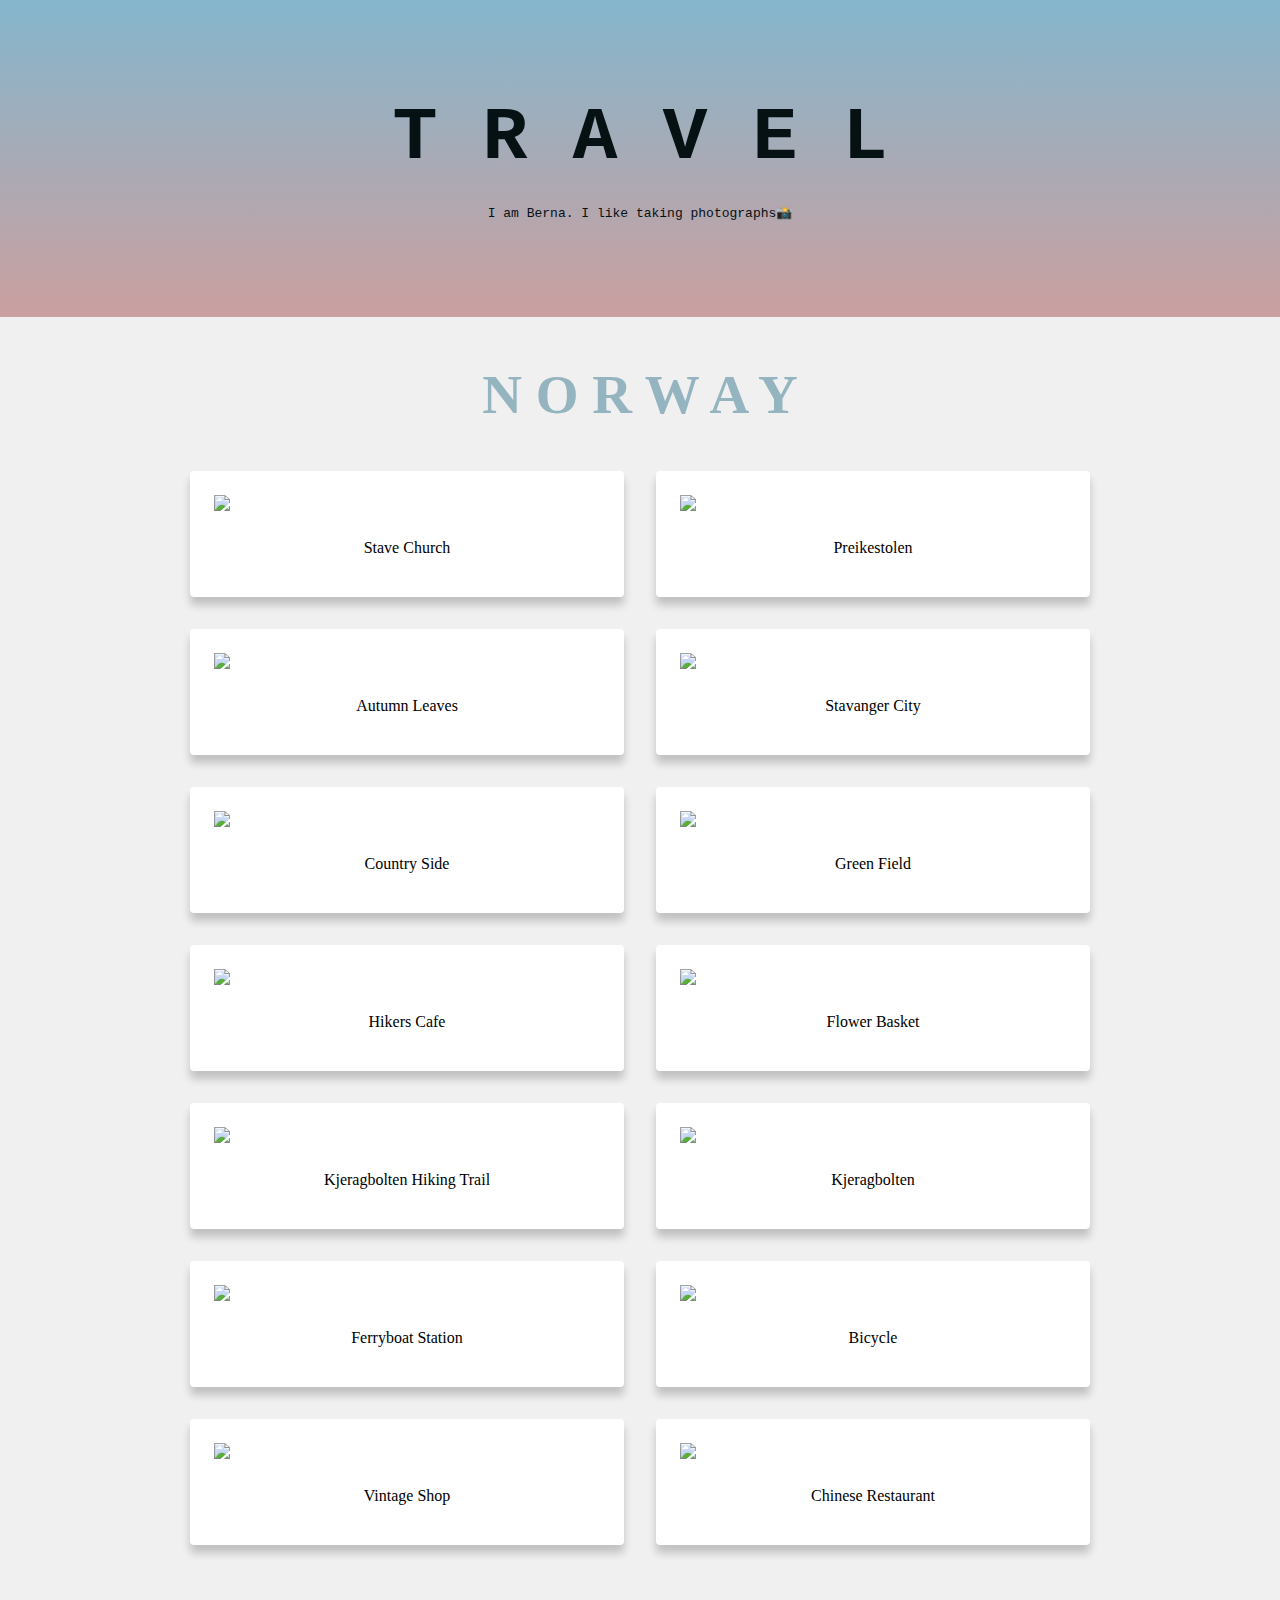
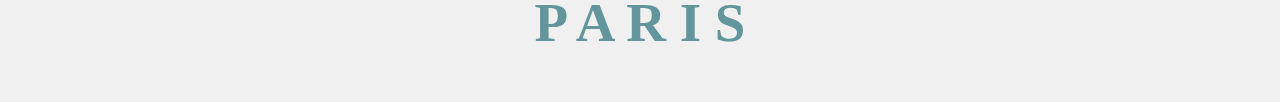
==== travel.html @ 4fe82e5f "hero and polaroid styling" ====
<!DOCTYPE html>
<html lang="en">

<head>
    <meta charset="UTF-8">
    <meta http-equiv="X-UA-Compatible" content="IE=edge">
    <meta name="viewport" content="width=device-width, initial-scale=1.0">
    <link rel="stylesheet" href="travel.css">
    <title>Bern's Travel</title>
</head>

<body>

  

    <div class="hero">
        <h1 class="hero__heading">T R A V E L</h1>
        <p class="no-margins">I am Berna. I like taking photographs📸</p>
    </div>

    <h2 class="country">N O R W A Y</h2>

   
        <div class="gallery"> 
            <div class="polaroid"> 
                <img src="/home/projects/personal/images/stavechurch.jpg"> 
                <div class="caption">Stave Church</div> 
            </div> 
            <div class="polaroid"> 
                <img src="/home/projects/personal/images/pulpit.jpg"> 
                <div class="caption">Preikestolen</div> 
            </div>
            <div class="polaroid"> 
                <img src="/home/projects/personal/images/autumn.jpg"> 
                <div class="caption">Autumn Leaves</div> 
            </div>
            <div class="polaroid"> 
                <img src="/home/projects/personal/images/stavanger.jpg"> 
                <div class="caption">Stavanger City</div> 
            </div>
            <div class="polaroid"> 
                <img src="/home/projects/personal/images/countryside.jpg"> 
                <div class="caption">Country Side</div> 
            </div>
            <div class="polaroid"> 
                <img src="/home/projects/personal/images/greenfield.jpg"> 
                <div class="caption">Green Field</div> 
            </div>
            <div class="polaroid"> 
                <img src="/home/projects/personal/images/hikerscafe.jpg"> 
                <div class="caption">Hikers Cafe</div> 
            </div>
            <div class="polaroid"> 
                <img src="/home/projects/personal/images/flower.jpg"> 
                <div class="caption">Flower Basket</div> 
            </div>
            <div class="polaroid"> 
                <img src="/home/projects/personal/images/trail.jpg"> 
                <div class="caption">Kjeragbolten Hiking Trail</div> 
            </div>
            <div class="polaroid"> 
                <img src="/home/projects/personal/images/kjeragtrail.jpg"> 
                <div class="caption">Kjeragbolten</div> 
            </div>
            <div class="polaroid"> 
                <img src="/home/projects/personal/images/bridge.jpg"> 
                <div class="caption">Ferryboat Station</div> 
            </div>
            <div class="polaroid"> 
                <img src="/home/projects/personal/images/bike.jpg"> 
                <div class="caption">Bicycle</div> 
            </div>
            <div class="polaroid"> 
                <img src="/home/projects/personal/images/love.jpg"> 
                <div class="caption">Vintage Shop</div> 
            </div>
            <div class="polaroid"> 
                <img src="/home/projects/personal/images/chinese.jpg"> 
                <div class="caption">Chinese Restaurant</div> 
            </div>
           




        </div>

    <h2 class="city">P A R I S</h2>





   
    





</body>

</html>
---- travel.css ----
body {
    padding: 0;
    margin: 0;
    background-color: rgb(240, 240, 240);
}

img {
    max-width: 100%;
}

.no-margins {
    margin: 0;
}

.container {
    max-width: 900px;
    margin: 0 auto;
    margin-left: auto;
    margin-right: auto;
}

.hero {
  padding: 96px 0;
  background-image: linear-gradient(rgba(26, 125, 170, 0.5), rgba(165, 79, 79, 0.5));
  text-align: center;
  font-family: monospace;
  color: rgb(6, 17, 20);
}
.hero__heading {
    font-size: 75px;
    margin: 0;
    margin-bottom: 24px;
}
@media (max-width: 600px) {
    .hero__heading {
        font-size: 50px;
    }
}


.gallery { 
    display: grid;
    gap: 32px;
    grid-template-columns: 1fr 1fr;
    max-width: 900px;
    margin: 0 auto;
}

.polaroid {
    background-color: white;
    box-shadow: 0 8px 8px 0 rgba(0,0,0,0.2);
    border-radius: 4px;
    padding: 24px;
}
.polaroid > .caption {
    text-align: center;
    margin-top: 8px;
    padding: 16px;
}

.container {
    text-align: center;
    font-size: 25px;
    font-family: cursive;
    padding: 10px 20px;
  }

.country {
    font-family: cursive;
    font-size: 55px;
    text-align: center;
    color: #94b5c0;

}

.city {
    font-family: cursive;
    font-size: 55px;
    text-align: center;
    color: #62959c;

}
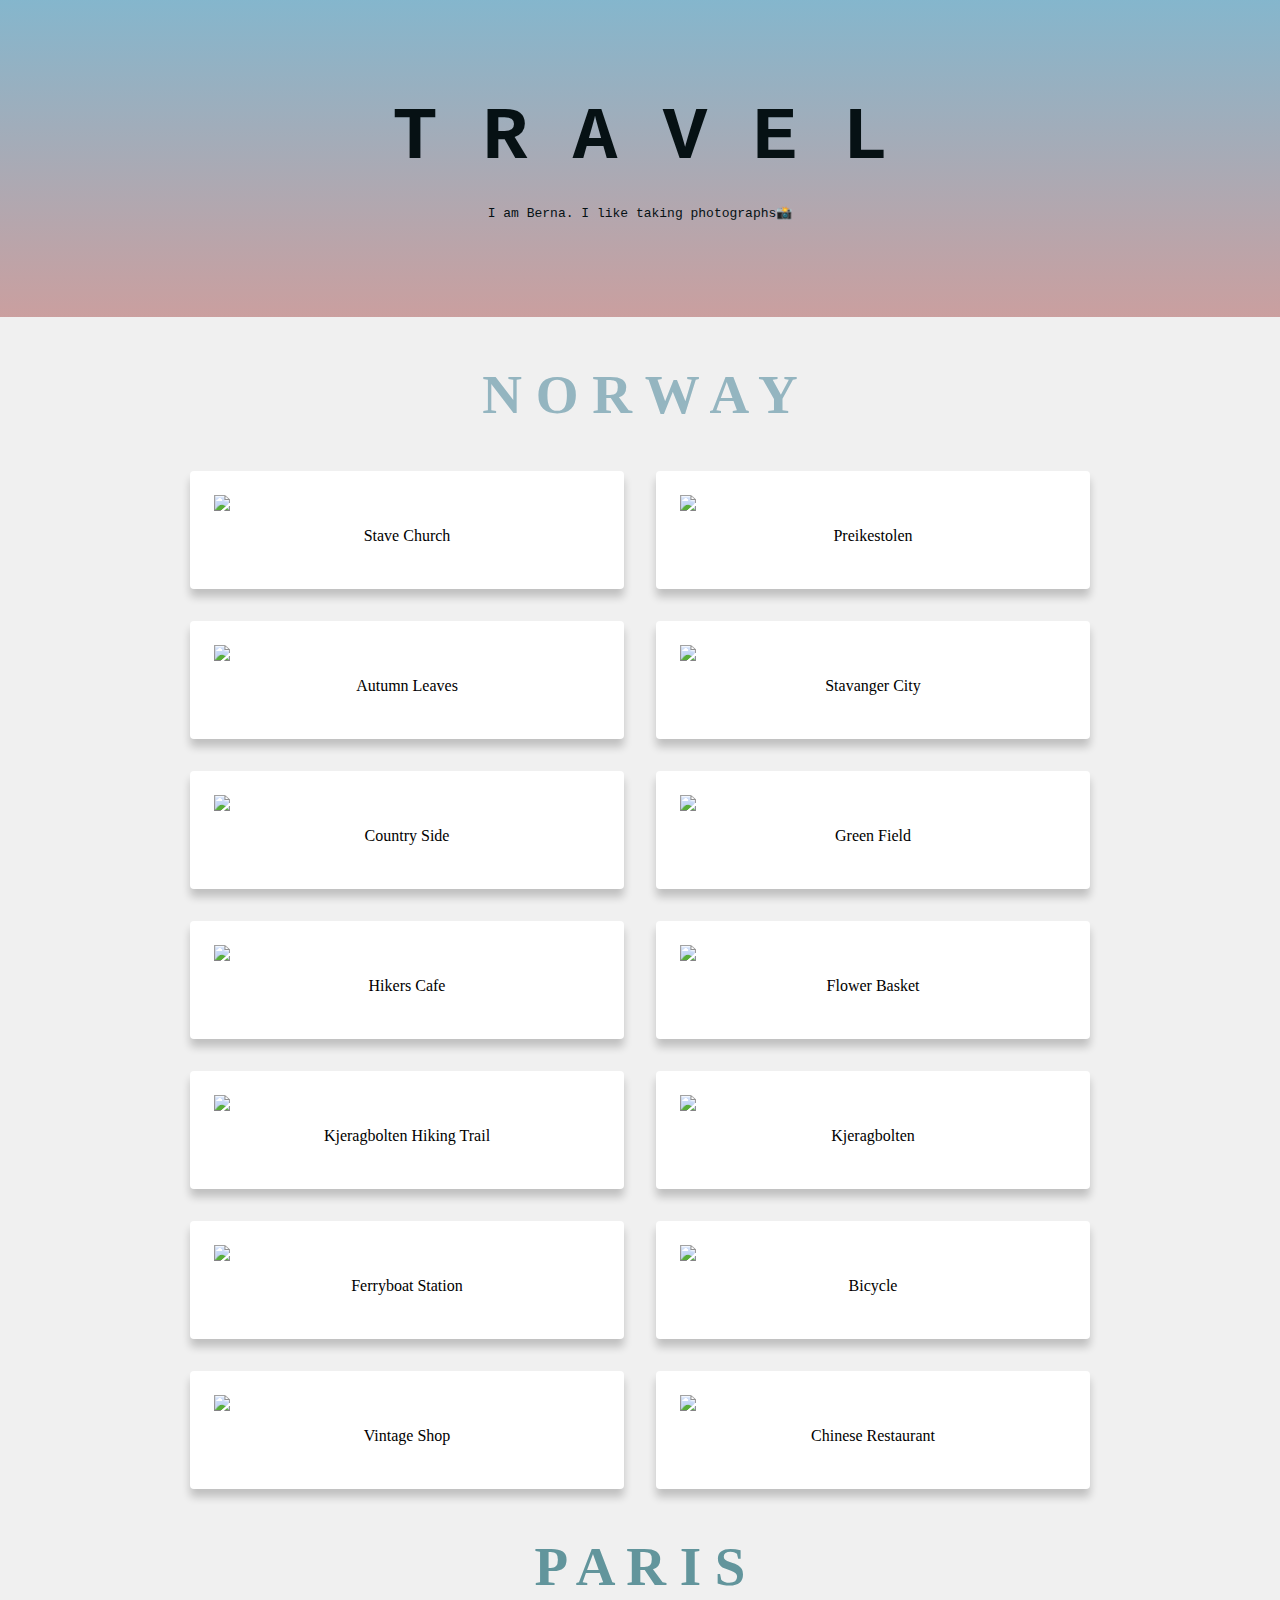
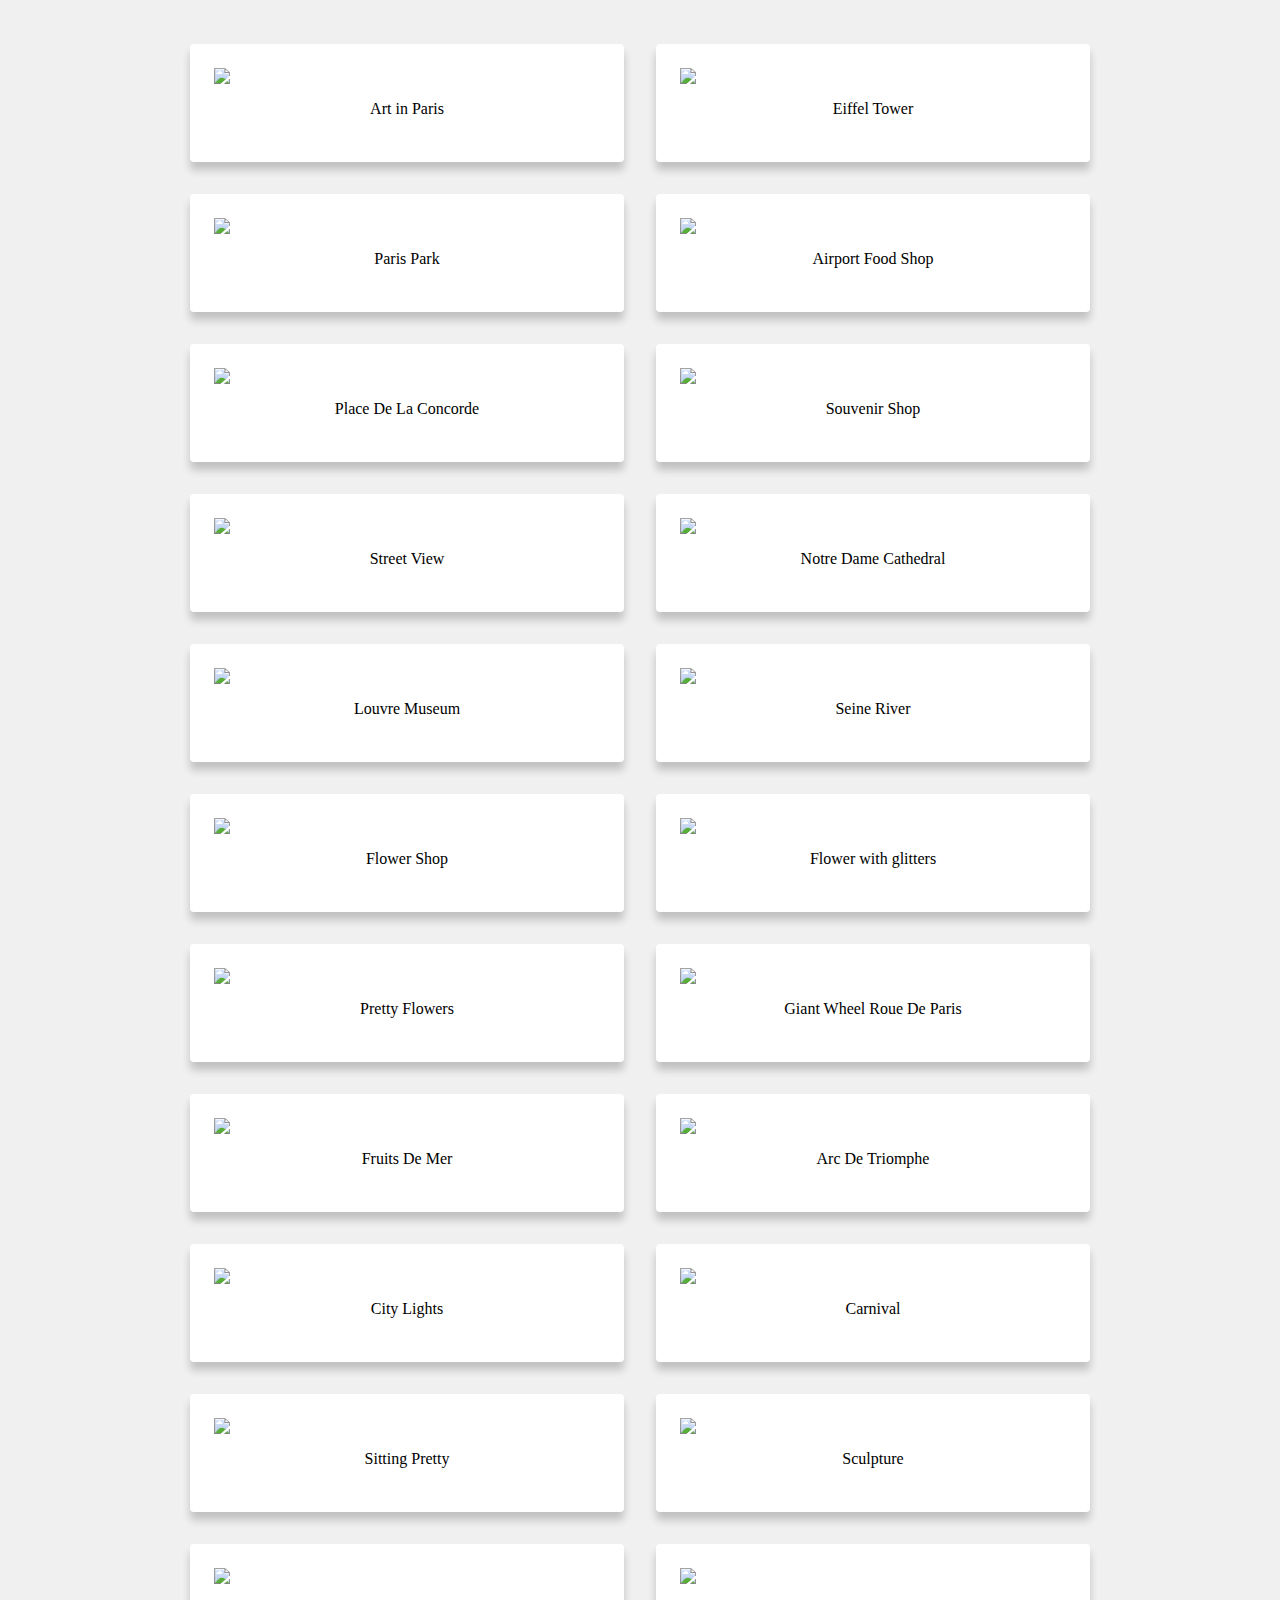
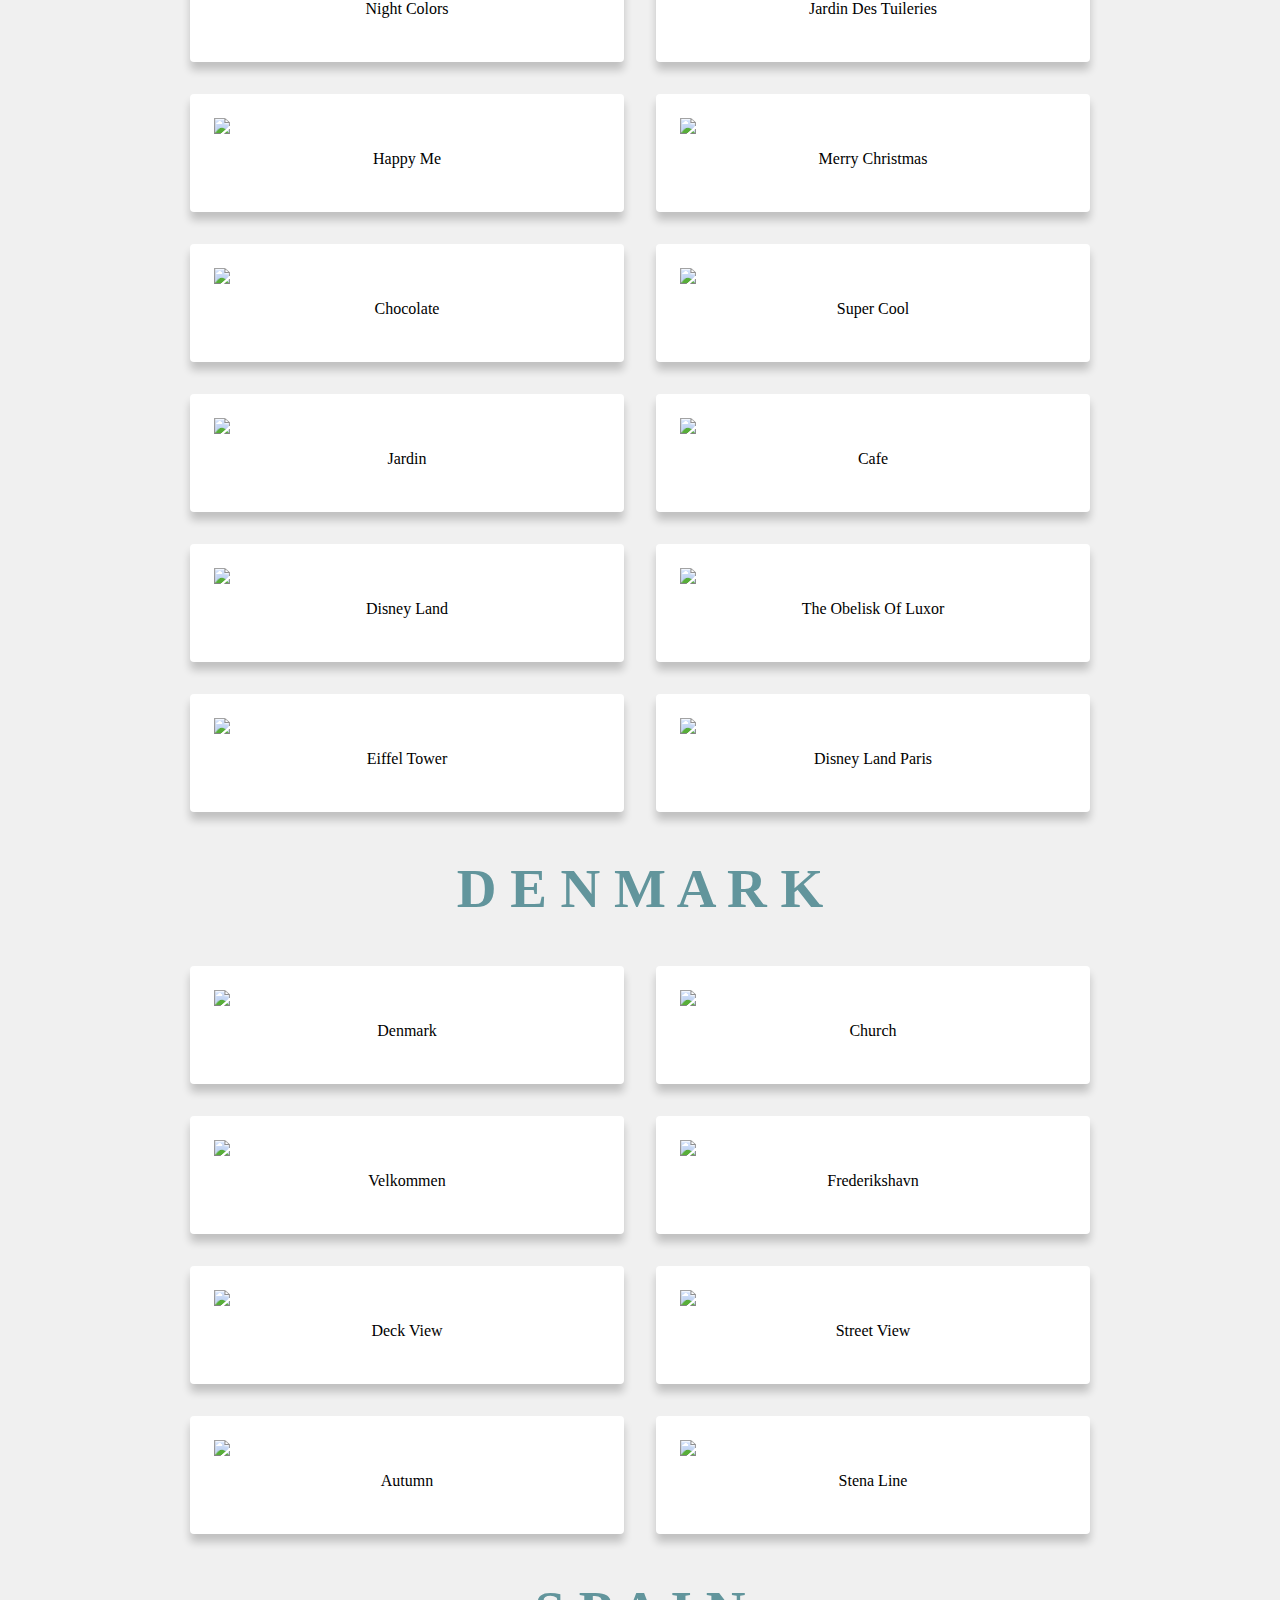
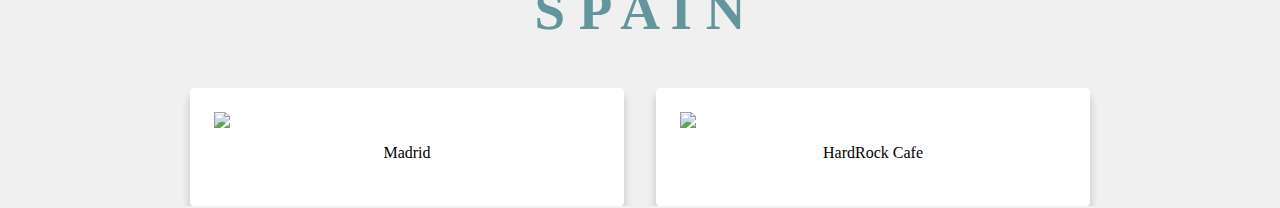
==== commit 87d002f6: "About travel" ====
--- a/travel.html
+++ b/travel.html
@@ -23,69 +23,295 @@
    
         <div class="gallery"> 
             <div class="polaroid"> 
-                <img src="/home/projects/personal/images/stavechurch.jpg"> 
+                <img src="/home/projects/travel/images/stavechurch.jpg"> 
                 <div class="caption">Stave Church</div> 
             </div> 
             <div class="polaroid"> 
-                <img src="/home/projects/personal/images/pulpit.jpg"> 
+                <img src="/home/projects/travel/images/pulpit.jpg"> 
                 <div class="caption">Preikestolen</div> 
             </div>
             <div class="polaroid"> 
-                <img src="/home/projects/personal/images/autumn.jpg"> 
+                <img src="/home/projects/travel/images/autumn.jpg"> 
                 <div class="caption">Autumn Leaves</div> 
             </div>
             <div class="polaroid"> 
-                <img src="/home/projects/personal/images/stavanger.jpg"> 
+                <img src="/home/projects/travel/images/stavanger.jpg"> 
                 <div class="caption">Stavanger City</div> 
             </div>
             <div class="polaroid"> 
-                <img src="/home/projects/personal/images/countryside.jpg"> 
+                <img src="/home/projects/travel/images/countryside.jpg"> 
                 <div class="caption">Country Side</div> 
             </div>
             <div class="polaroid"> 
-                <img src="/home/projects/personal/images/greenfield.jpg"> 
+                <img src="/home/projects/travel/images/greenfield.jpg"> 
                 <div class="caption">Green Field</div> 
             </div>
             <div class="polaroid"> 
-                <img src="/home/projects/personal/images/hikerscafe.jpg"> 
+                <img src="/home/projects/travel/images/hikerscafe.jpg"> 
                 <div class="caption">Hikers Cafe</div> 
             </div>
             <div class="polaroid"> 
-                <img src="/home/projects/personal/images/flower.jpg"> 
+                <img src="/home/projects/travel/images/flower.jpg"> 
                 <div class="caption">Flower Basket</div> 
             </div>
             <div class="polaroid"> 
-                <img src="/home/projects/personal/images/trail.jpg"> 
+                <img src="/home/projects/travel/images/trail.jpg"> 
                 <div class="caption">Kjeragbolten Hiking Trail</div> 
             </div>
             <div class="polaroid"> 
-                <img src="/home/projects/personal/images/kjeragtrail.jpg"> 
+                <img src="/home/projects/travel/images/kjeragtrail.jpg"> 
                 <div class="caption">Kjeragbolten</div> 
             </div>
             <div class="polaroid"> 
-                <img src="/home/projects/personal/images/bridge.jpg"> 
+                <img src="/home/projects/travel/images/bridge.jpg"> 
                 <div class="caption">Ferryboat Station</div> 
             </div>
             <div class="polaroid"> 
-                <img src="/home/projects/personal/images/bike.jpg"> 
+                <img src="/home/projects/travel/images/bike.jpg"> 
                 <div class="caption">Bicycle</div> 
             </div>
             <div class="polaroid"> 
-                <img src="/home/projects/personal/images/love.jpg"> 
+                <img src="/home/projects/travel/images/love.jpg"> 
                 <div class="caption">Vintage Shop</div> 
             </div>
             <div class="polaroid"> 
-                <img src="/home/projects/personal/images/chinese.jpg"> 
+                <img src="/home/projects/travel/images/chinese.jpg"> 
                 <div class="caption">Chinese Restaurant</div> 
             </div>
-           
-
-
-
 
         </div>
 
     <h2 class="city">P A R I S</h2>
+
+    <div class="gallery"> 
+        <div class="polaroid"> 
+            <img src="/home/projects/travel/images/art.jpg"> 
+            <div class="caption">Art in Paris</div> 
+        </div>
+        <div class="polaroid"> 
+            <img src="/home/projects/travel/images/paris.jpg"> 
+            <div class="caption">Eiffel Tower</div> 
+        </div>
+        <div class="polaroid"> 
+            <img src="/home/projects/travel/images/sideview.jpg"> 
+            <div class="caption">Paris Park</div> 
+        </div>
+        <div class="polaroid"> 
+            <img src="/home/projects/travel/images/food.jpg"> 
+            <div class="caption">Airport Food Shop</div> 
+        </div>
+        <div class="polaroid"> 
+            <img src="/home/projects/travel/images/sculpture.jpg"> 
+            <div class="caption">Place De La Concorde</div> 
+        </div>
+        <div class="polaroid"> 
+            <img src="/home/projects/travel/images/souvenir.JPG"> 
+            <div class="caption">Souvenir Shop</div> 
+        </div>
+        <div class="polaroid"> 
+            <img src="/home/projects/travel/images/street.JPG"> 
+            <div class="caption">Street View</div> 
+        </div>
+        <div class="polaroid"> 
+            <img src="/home/projects/travel/images/cathedral.jpg"> 
+            <div class="caption">Notre Dame Cathedral</div> 
+        </div>
+        <div class="polaroid"> 
+            <img src="/home/projects/travel/images/louvre.JPG"> 
+            <div class="caption">Louvre Museum</div> 
+        </div>
+        <div class="polaroid"> 
+            <img src="/home/projects/travel/images/river.JPG"> 
+            <div class="caption">Seine River</div> 
+        </div>
+        <div class="polaroid"> 
+            <img src="/home/projects/travel/images/jardin.JPG"> 
+            <div class="caption">Flower Shop</div> 
+        </div>
+        <div class="polaroid"> 
+            <img src="/home/projects/travel/images/glitter.jpg"> 
+            <div class="caption">Flower with glitters</div> 
+        </div>
+        <div class="polaroid"> 
+            <img src="/home/projects/travel/images/pretty.JPG"> 
+            <div class="caption">Pretty Flowers</div> 
+        </div>
+        <div class="polaroid"> 
+            <img src="/home/projects/travel/images/flyer.JPG"> 
+            <div class="caption">Giant Wheel Roue De Paris</div> 
+        </div>
+        <div class="polaroid"> 
+            <img src="/home/projects/travel/images/fruit.jpg"> 
+            <div class="caption">Fruits De Mer</div> 
+        </div>
+        <div class="polaroid"> 
+            <img src="/home/projects/travel/images/square.JPG"> 
+            <div class="caption">Arc De Triomphe</div> 
+        </div>
+        <div class="polaroid"> 
+            <img src="/home/projects/travel/images/flag.JPG"> 
+            <div class="caption">City Lights</div> 
+        </div>
+        <div class="polaroid"> 
+            <img src="/home/projects/travel/images/carnival.JPG"> 
+            <div class="caption">Carnival</div> 
+        </div>
+        <div class="polaroid"> 
+            <img src="/home/projects/travel/images/tower.JPG"> 
+            <div class="caption">Sitting Pretty</div> 
+        </div>
+        <div class="polaroid"> 
+            <img src="/home/projects/travel/images/white.JPG"> 
+            <div class="caption">Sculpture</div> 
+        </div>
+        <div class="polaroid"> 
+            <img src="/home/projects/travel/images/transpo.JPG"> 
+            <div class="caption">Night Colors</div> 
+        </div>
+        <div class="polaroid"> 
+            <img src="/home/projects/travel/images/tui.JPG"> 
+            <div class="caption">Jardin Des Tuileries</div> 
+        </div>
+        <div class="polaroid"> 
+            <img src="/home/projects/travel/images/smile.JPG"> 
+            <div class="caption">Happy Me</div> 
+        </div>
+        <div class="polaroid"> 
+            <img src="/home/projects/travel/images/noel.JPG"> 
+            <div class="caption">Merry Christmas</div> 
+        </div>
+        <div class="polaroid"> 
+            <img src="/home/projects/travel/images/chocolate.jpg"> 
+            <div class="caption">Chocolate</div> 
+        </div>
+        <div class="polaroid"> 
+            <img src="/home/projects/travel/images/hello.jpg"> 
+            <div class="caption">Super Cool</div> 
+        </div>
+        <div class="polaroid"> 
+            <img src="/home/projects/travel/images/okay.JPG"> 
+            <div class="caption">Jardin</div> 
+        </div>
+        <div class="polaroid"> 
+            <img src="/home/projects/travel/images/cafe.JPG"> 
+            <div class="caption">Cafe</div> 
+        </div>
+        <div class="polaroid"> 
+            <img src="/home/projects/travel/images/disney.jpg"> 
+            <div class="caption">Disney Land</div> 
+        </div>
+        <div class="polaroid"> 
+            <img src="/home/projects/travel/images/tomb.JPG"> 
+            <div class="caption">The Obelisk Of Luxor</div> 
+        </div>
+        <div class="polaroid"> 
+            <img src="/home/projects/travel/images/night.jpg"> 
+            <div class="caption">Eiffel Tower</div> 
+        </div>
+        <div class="polaroid"> 
+            <img src="/home/projects/travel/images/land.JPG"> 
+            <div class="caption">Disney Land Paris</div> 
+        </div>
+
+    </div>
+
+  
+    <h2 class="city">D E N M A R K</h2>
+
+        <div class="gallery">
+        <div class="polaroid"> 
+            <img src="/home/projects/travel/images/denmark.jpg"> 
+            <div class="caption">Denmark</div> 
+        </div>
+        <div class="polaroid"> 
+            <img src="/home/projects/travel/images/church.JPG"> 
+            <div class="caption">Church</div> 
+        </div>
+        <div class="polaroid"> 
+            <img src="/home/projects/travel/images/velkom.jpg"> 
+            <div class="caption">Velkommen</div> 
+        </div>
+        <div class="polaroid"> 
+            <img src="/home/projects/travel/images/fred.JPG"> 
+            <div class="caption">Frederikshavn</div> 
+        </div>
+     
+        <div class="polaroid"> 
+            <img src="/home/projects/travel/images/sit.jpg"> 
+            <div class="caption">Deck View</div> 
+        </div>
+        <div class="polaroid"> 
+            <img src="/home/projects/travel/images/red.jpg"> 
+            <div class="caption">Street View</div> 
+        </div>
+        <div class="polaroid"> 
+            <img src="/home/projects/travel/images/yelo.jpg">
+            <div class="caption">Autumn</div>
+        </div>
+        <div class="polaroid"> 
+            <img src="/home/projects/travel/images/ferry.jpg"> 
+            <div class="caption">Stena Line</div> 
+        </div>
+
+    </div>
+
+
+        <h2 class="city">S P A I N</h2>
+        <div class="gallery">
+
+        <div class="polaroid"> 
+            <img src="/home/projects/travel/images/madrid.jpg">
+            <div class="caption">Madrid</div>
+        </div>
+        <div class="polaroid"> 
+            <img src="/home/projects/travel/images/hardrock.jpg">
+            <div class="caption">HardRock Cafe</div>
+        </div>
+    
+    </div>
+
+       
+
+
+        
+    
+
+
+
+
+
+
+        
+
+
+
+
+
+
+
+
+
+
+
+
+
+
+
+
+
+
+
+
+
+
+
+
+
+
+
+
+
+
 
 
 
--- a/travel.css
+++ b/travel.css
@@ -44,6 +44,12 @@
     grid-template-columns: 1fr 1fr;
     max-width: 900px;
     margin: 0 auto;
+    padding: 0 32px;
+}
+@media (max-width: 600px) {
+    .gallery {
+        grid-template-columns: 1fr;
+    }
 }
 
 .polaroid {
@@ -54,15 +60,15 @@
 }
 .polaroid > .caption {
     text-align: center;
-    margin-top: 8px;
-    padding: 16px;
+    margin-top: 12px;
+    margin-bottom: 20px;
 }
 
 .container {
     text-align: center;
     font-size: 25px;
     font-family: cursive;
-    padding: 10px 20px;
+    padding: 20px 30px;
   }
 
 .country {
